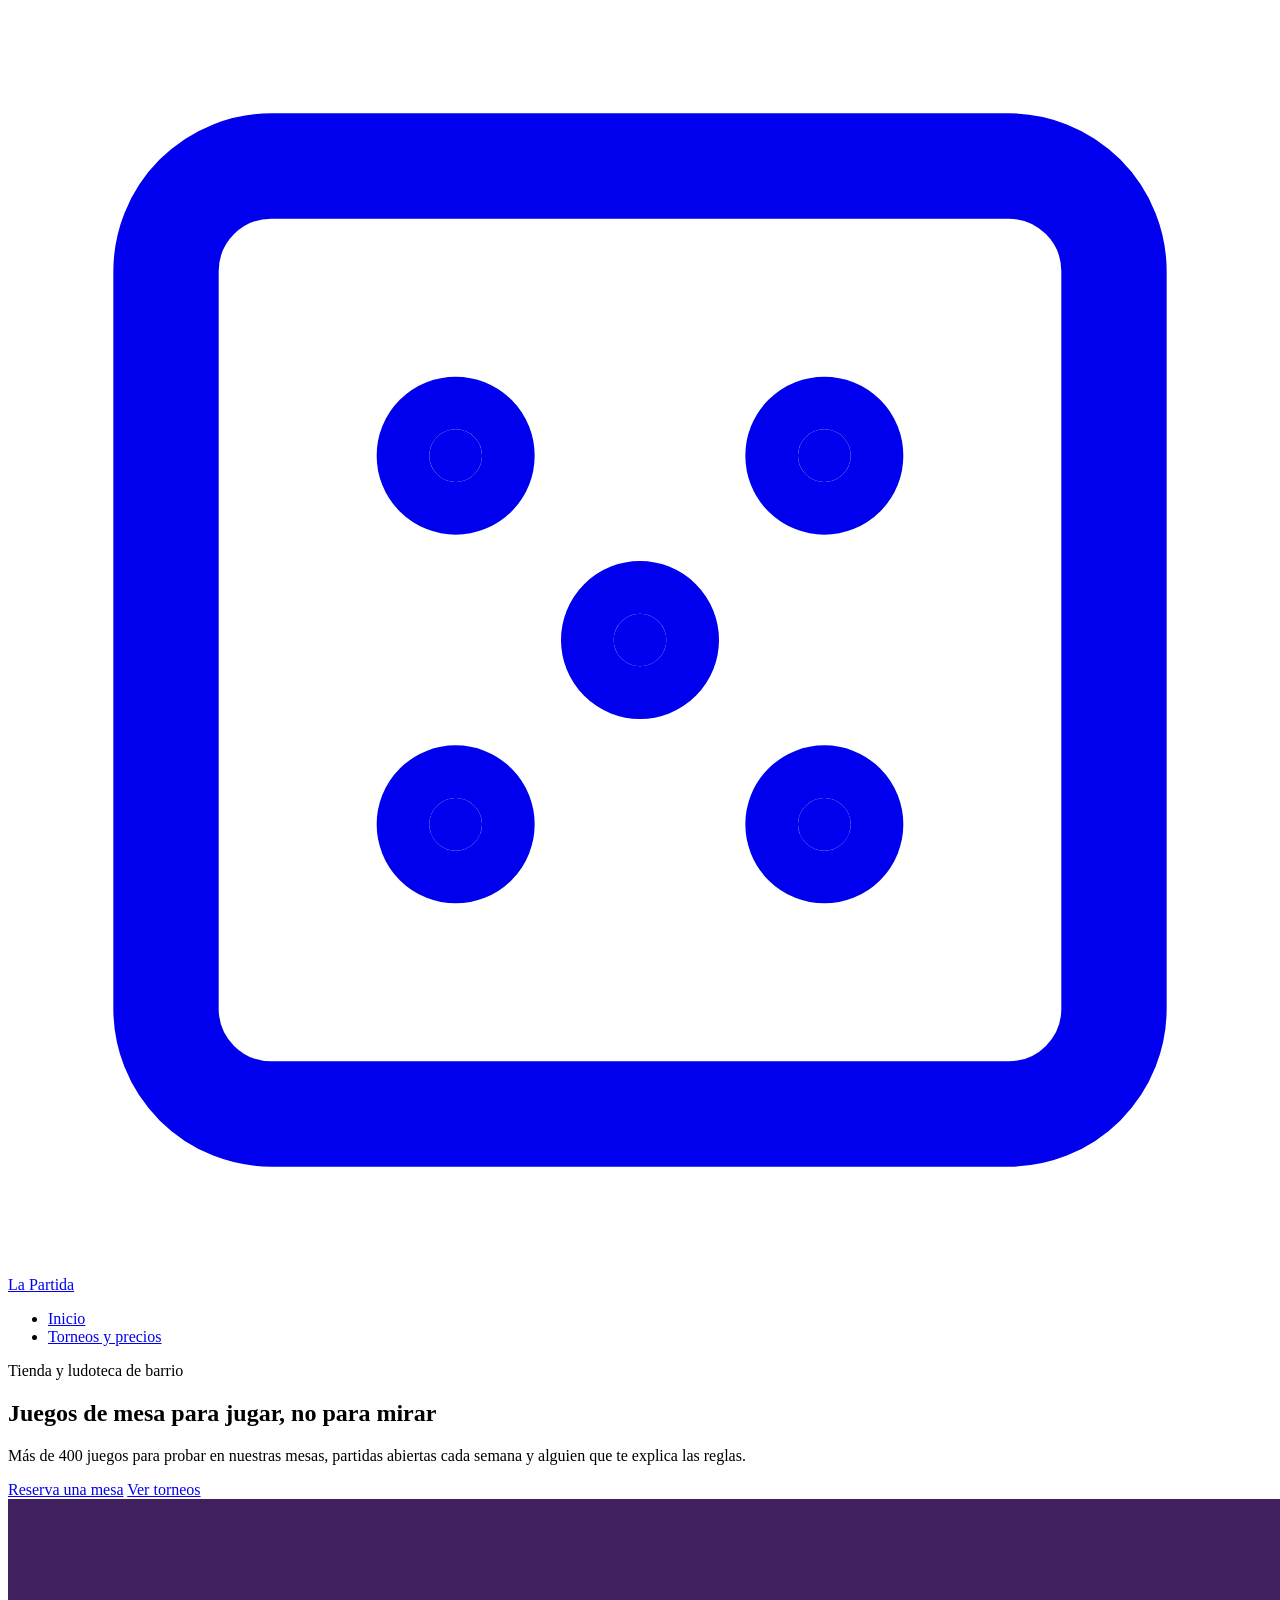
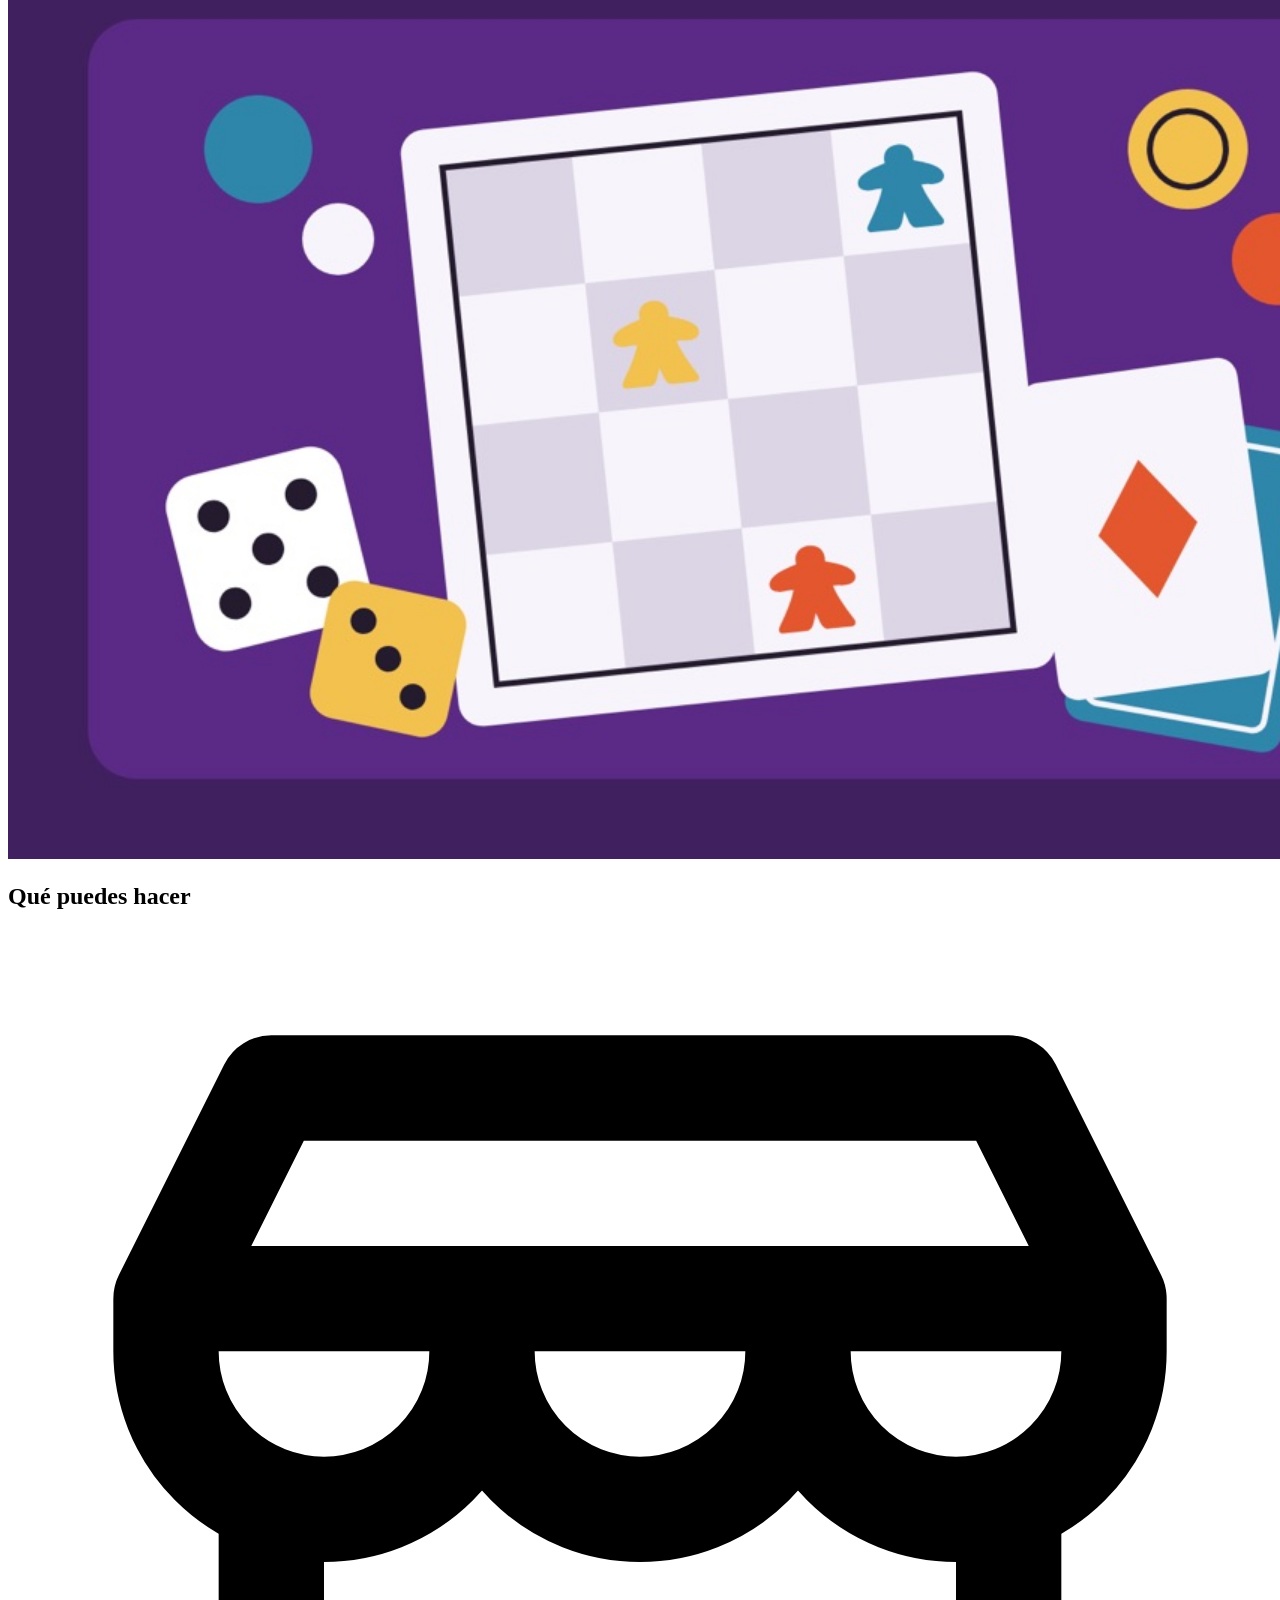
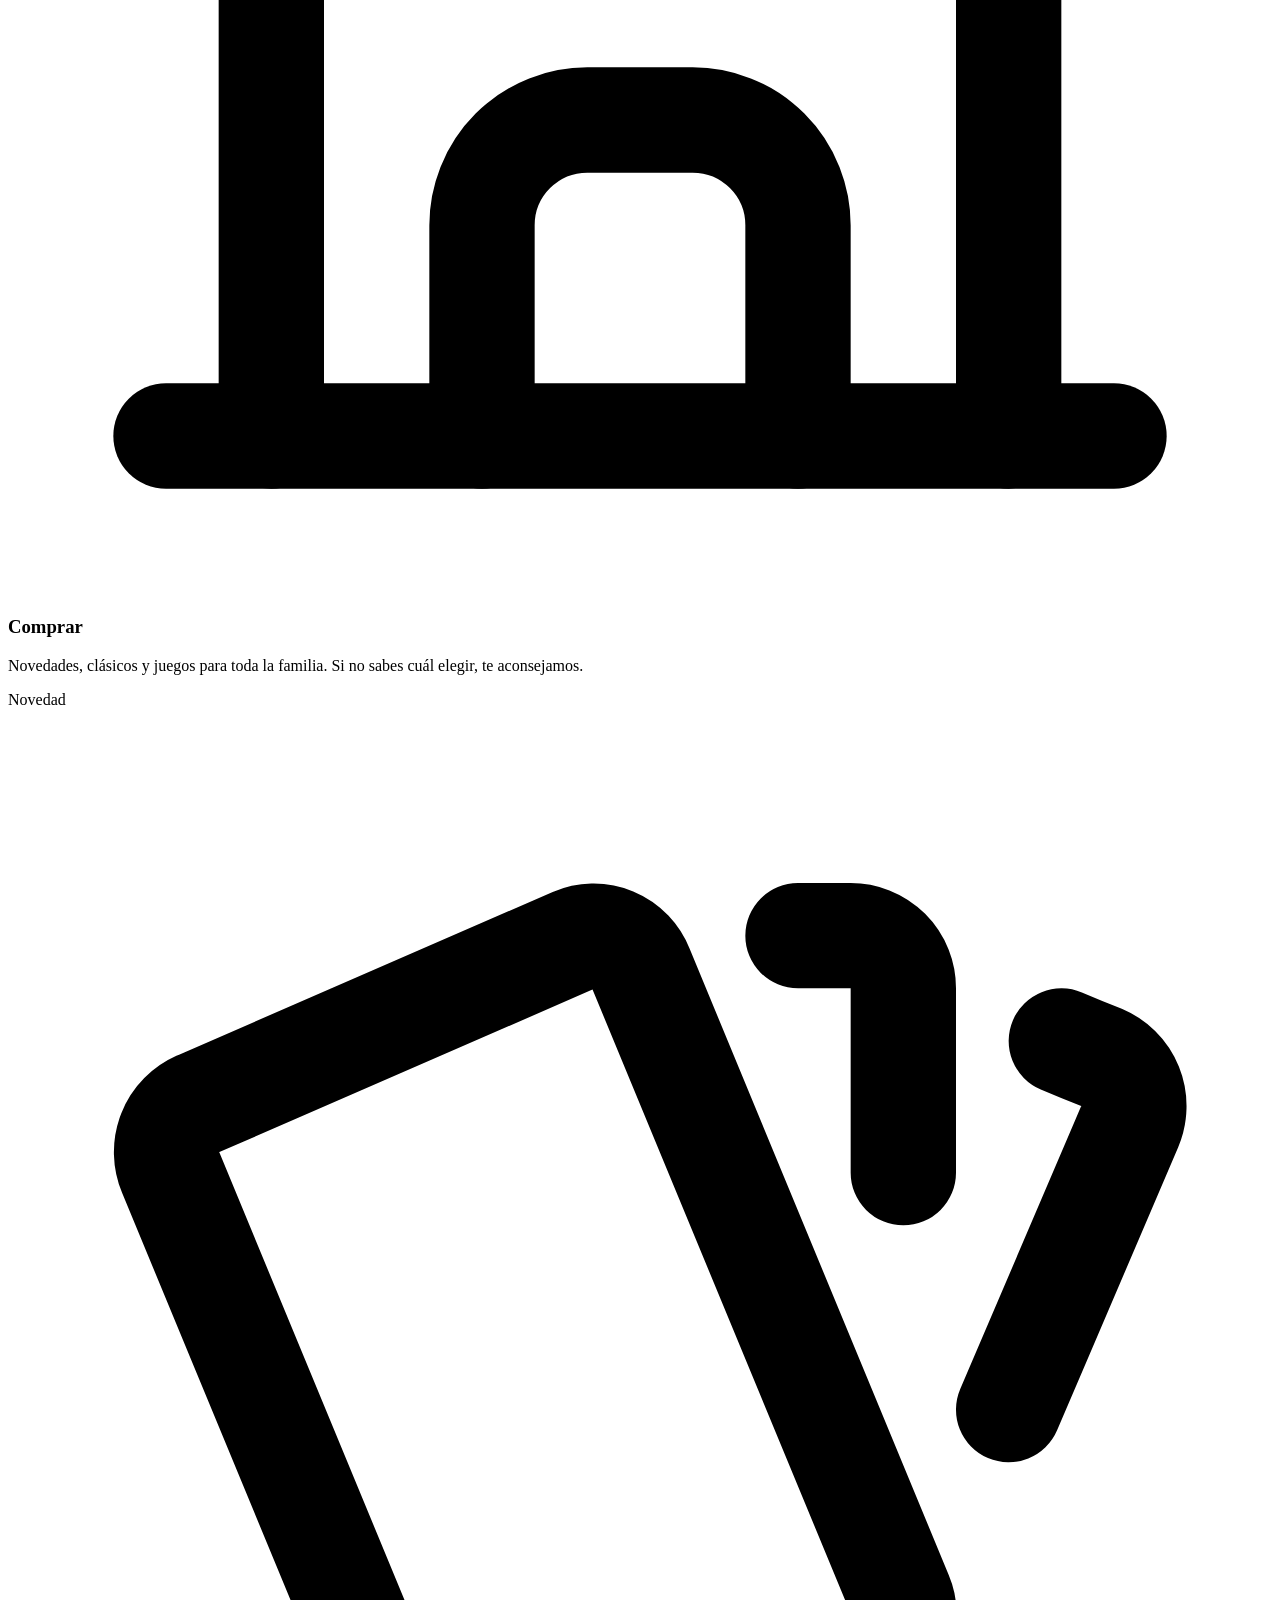
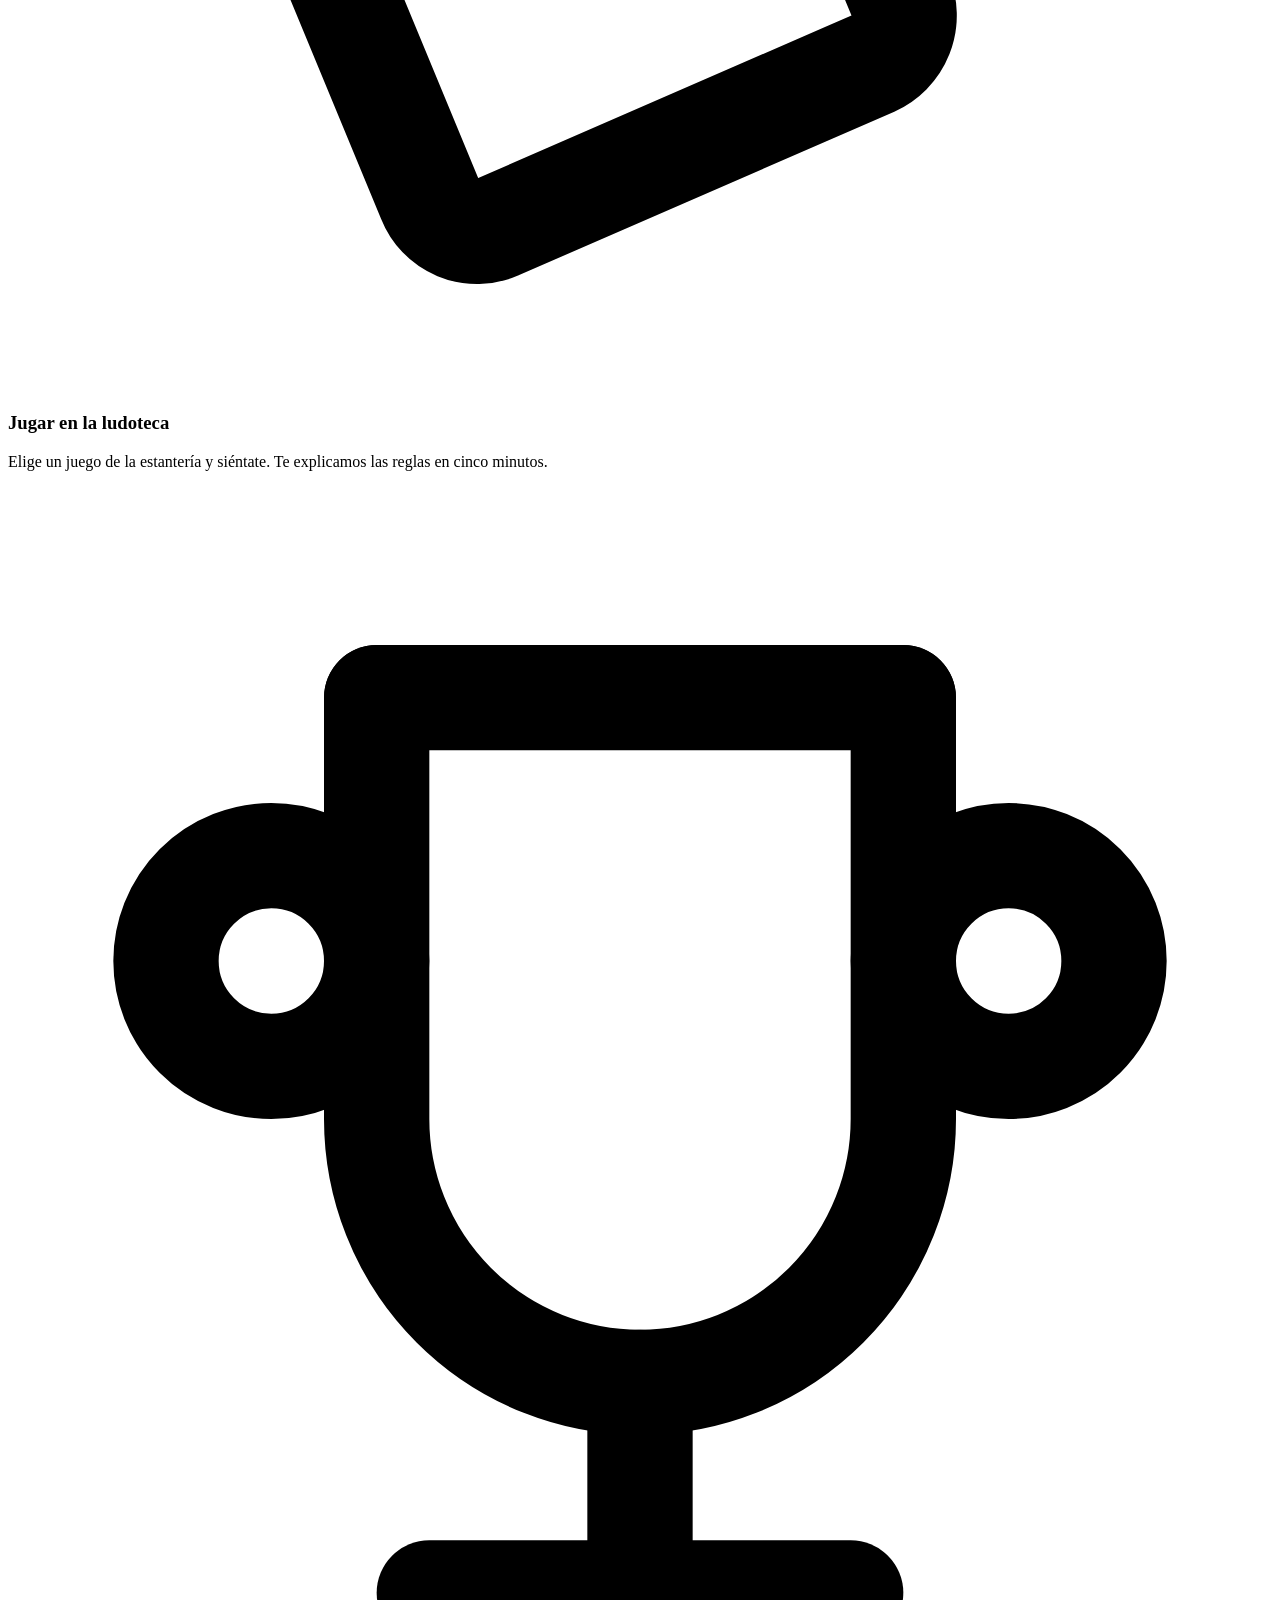
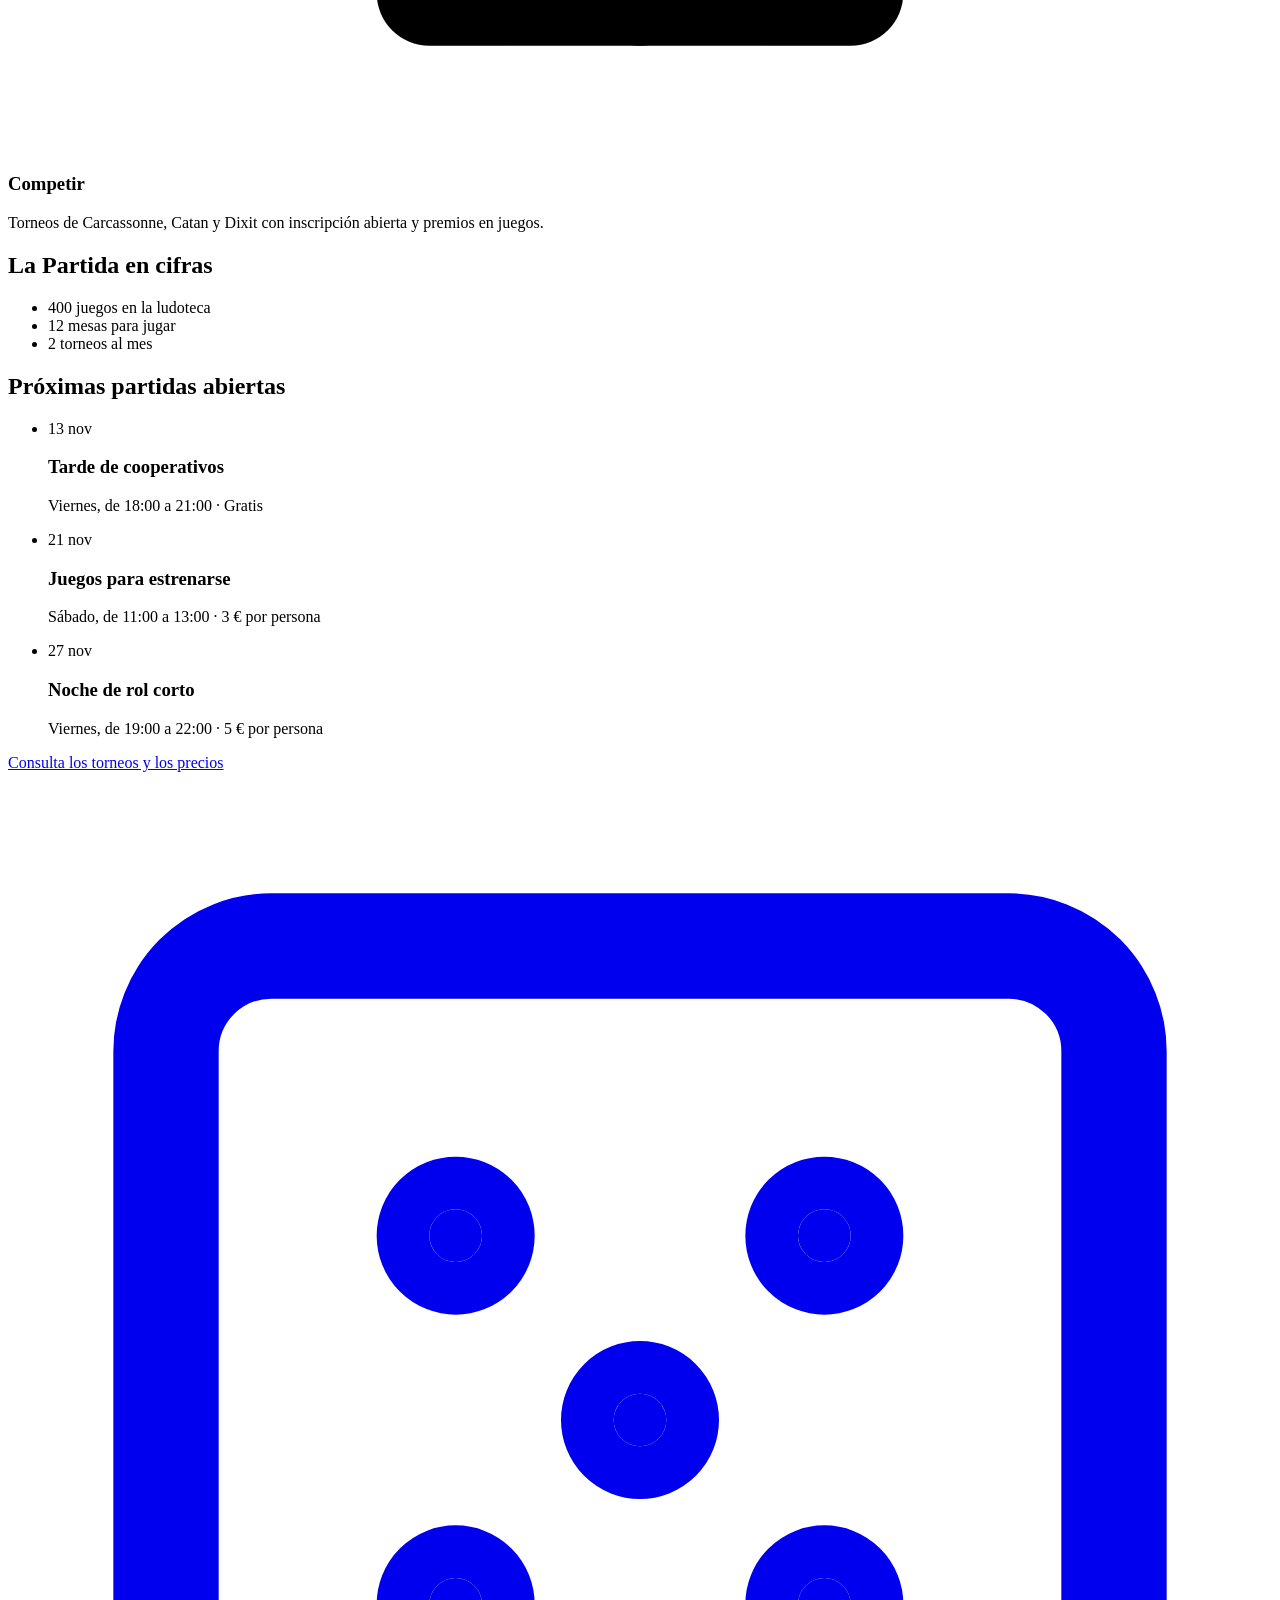
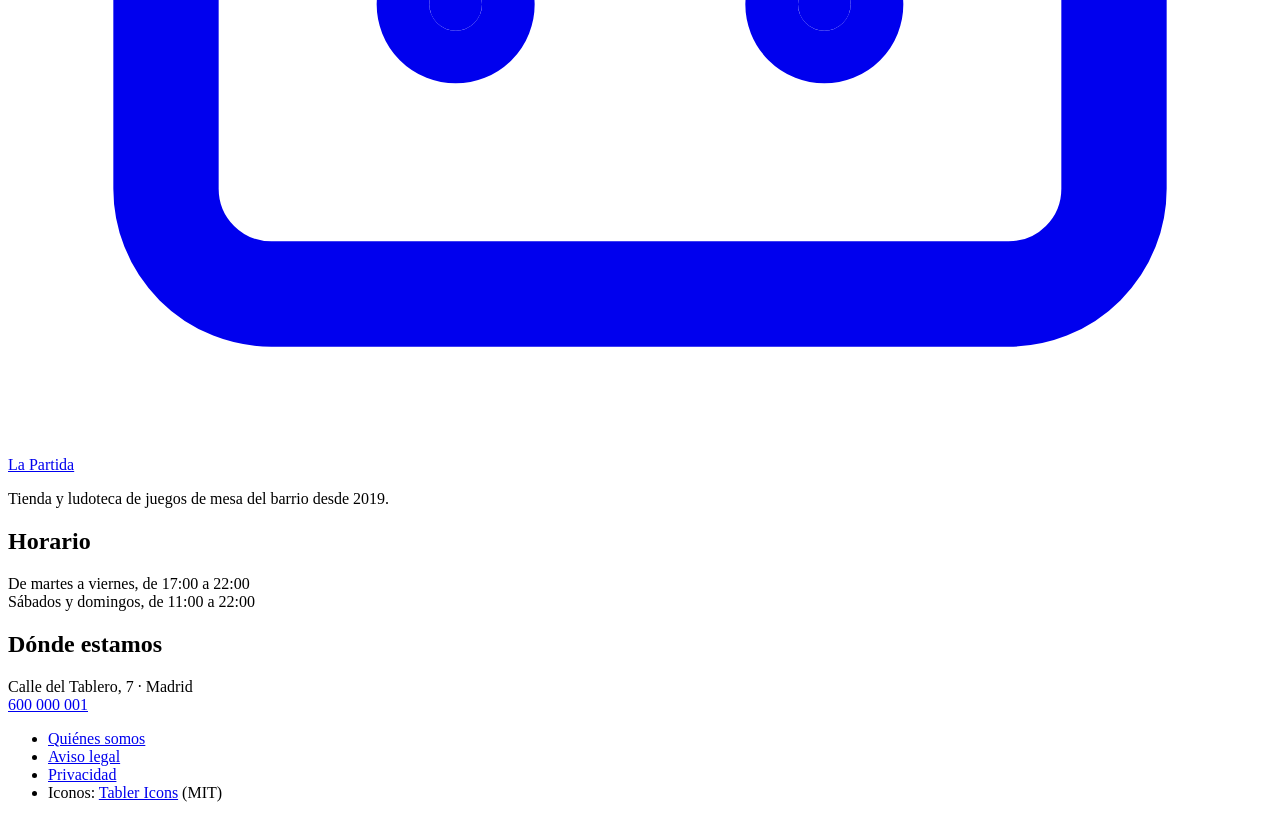
==== index.html @ 41feae47 "Add files via upload" ====
<!DOCTYPE html>
<html lang="es">
<head>
  <meta charset="UTF-8">
  <meta name="viewport" content="width=device-width, initial-scale=1">
  <title>La Partida · Tienda y ludoteca de juegos de mesa</title>
  <link rel="preconnect" href="https://fonts.googleapis.com">
  <link rel="preconnect" href="https://fonts.gstatic.com" crossorigin>
  <link rel="stylesheet" href="https://fonts.googleapis.com/css2?family=Fredoka:wght@600&family=Nunito:wght@400;700&display=swap">
</head>
<body>
  <!-- Iconos de Tabler Icons (https://tabler.io/icons), licencia MIT -->
  <header class="cabecera">
    <div class="contenedor cabecera-contenido">
      <a class="logo" href="index.html">
        <svg viewBox="0 0 24 24" fill="none" stroke="currentColor" stroke-width="2" stroke-linecap="round" stroke-linejoin="round" aria-hidden="true"><path d="M3 3m0 2a2 2 0 0 1 2 -2h14a2 2 0 0 1 2 2v14a2 2 0 0 1 -2 2h-14a2 2 0 0 1 -2 -2z"/><circle cx="8.5" cy="8.5" r=".5" fill="currentColor"/><circle cx="15.5" cy="8.5" r=".5" fill="currentColor"/><circle cx="15.5" cy="15.5" r=".5" fill="currentColor"/><circle cx="8.5" cy="15.5" r=".5" fill="currentColor"/><circle cx="12" cy="12" r=".5" fill="currentColor"/></svg>
        La Partida
      </a>
      <nav class="menu" aria-label="Principal">
        <ul>
          <li><a href="index.html" aria-current="page">Inicio</a></li>
          <li><a href="torneos.html">Torneos y precios</a></li>
        </ul>
      </nav>
    </div>
  </header>

  <main>
    <section class="portada">
      <div class="contenedor portada-contenido">
        <div class="portada-texto">
          <p class="antetitulo">Tienda y ludoteca de barrio</p>
          <h1 class="titulo-portada">Juegos de mesa para jugar, no para mirar</h1>
          <p class="entradilla">Más de 400 juegos para probar en nuestras mesas, partidas abiertas cada semana y alguien que te explica las reglas.</p>
          <div class="botones">
            <a class="boton" href="reserva.html">Reserva una mesa</a>
            <a class="boton boton-contorno" href="torneos.html">Ver torneos</a>
          </div>
        </div>
        <img class="portada-imagen" src="img/portada-960.jpg" alt="Dados, fichas y cartas alrededor de un tablero" width="1440" height="960">
      </div>
    </section>

    <section class="seccion">
      <div class="contenedor">
        <h2>Qué puedes hacer</h2>
        <div class="rejilla">
          <article class="tarjeta">
            <svg class="tarjeta-icono" viewBox="0 0 24 24" fill="none" stroke="currentColor" stroke-width="2" stroke-linecap="round" stroke-linejoin="round" aria-hidden="true"><path d="M3 21l18 0"/><path d="M3 7v1a3 3 0 0 0 6 0v-1m0 1a3 3 0 0 0 6 0v-1m0 1a3 3 0 0 0 6 0v-1h-18l2 -4h14l2 4"/><path d="M5 21l0 -10.15"/><path d="M19 21l0 -10.15"/><path d="M9 21v-4a2 2 0 0 1 2 -2h2a2 2 0 0 1 2 2v4"/></svg>
            <h3>Comprar</h3>
            <p>Novedades, clásicos y juegos para toda la familia. Si no sabes cuál elegir, te aconsejamos.</p>
          </article>
          <article class="tarjeta">
            <p class="etiqueta etiqueta-esquina">Novedad</p>
            <svg class="tarjeta-icono" viewBox="0 0 24 24" fill="none" stroke="currentColor" stroke-width="2" stroke-linecap="round" stroke-linejoin="round" aria-hidden="true"><path d="M3.604 7.197l7.138 -3.109a.96 .96 0 0 1 1.27 .527l4.924 11.902a1 1 0 0 1 -.514 1.304l-7.137 3.109a.96 .96 0 0 1 -1.271 -.527l-4.924 -11.903a1 1 0 0 1 .514 -1.304z"/><path d="M15 4h1a1 1 0 0 1 1 1v3.5"/><path d="M20 6c.264 .112 .52 .217 .768 .315a1 1 0 0 1 .53 1.311l-2.298 5.374"/></svg>
            <h3>Jugar en la ludoteca</h3>
            <p>Elige un juego de la estantería y siéntate. Te explicamos las reglas en cinco minutos.</p>
          </article>
          <article class="tarjeta">
            <svg class="tarjeta-icono" viewBox="0 0 24 24" fill="none" stroke="currentColor" stroke-width="2" stroke-linecap="round" stroke-linejoin="round" aria-hidden="true"><path d="M8 21l8 0"/><path d="M12 17l0 4"/><path d="M7 4l10 0"/><path d="M17 4v8a5 5 0 0 1 -10 0v-8"/><path d="M5 9m-2 0a2 2 0 1 0 4 0a2 2 0 1 0 -4 0"/><path d="M19 9m-2 0a2 2 0 1 0 4 0a2 2 0 1 0 -4 0"/></svg>
            <h3>Competir</h3>
            <p>Torneos de Carcassonne, Catan y Dixit con inscripción abierta y premios en juegos.</p>
          </article>
        </div>
      </div>
    </section>

    <section class="cifras">
      <div class="contenedor">
        <h2 class="oculto-visual">La Partida en cifras</h2>
        <ul class="cifras-lista">
          <li class="cifra"><span class="cifra-numero">400</span> juegos en la ludoteca</li>
          <li class="cifra"><span class="cifra-numero">12</span> mesas para jugar</li>
          <li class="cifra"><span class="cifra-numero">2</span> torneos al mes</li>
        </ul>
      </div>
    </section>

    <section class="seccion">
      <div class="contenedor">
        <h2>Próximas partidas abiertas</h2>
        <ul class="eventos">
          <li class="evento">
            <p class="evento-fecha"><span class="evento-dia">13</span> nov</p>
            <div>
              <h3 class="evento-titulo">Tarde de cooperativos</h3>
              <p class="evento-datos">Viernes, de 18:00 a 21:00 · Gratis</p>
            </div>
          </li>
          <li class="evento">
            <p class="evento-fecha"><span class="evento-dia">21</span> nov</p>
            <div>
              <h3 class="evento-titulo">Juegos para estrenarse</h3>
              <p class="evento-datos">Sábado, de 11:00 a 13:00 · 3 € por persona</p>
            </div>
          </li>
          <li class="evento">
            <p class="evento-fecha"><span class="evento-dia">27</span> nov</p>
            <div>
              <h3 class="evento-titulo">Noche de rol corto</h3>
              <p class="evento-datos">Viernes, de 19:00 a 22:00 · 5 € por persona</p>
            </div>
          </li>
        </ul>
        <p><a href="torneos.html">Consulta los torneos y los precios</a></p>
      </div>
    </section>
  </main>

  <footer class="pie">
    <div class="contenedor pie-contenido">
      <div class="pie-marca">
        <a class="logo" href="index.html">
          <svg viewBox="0 0 24 24" fill="none" stroke="currentColor" stroke-width="2" stroke-linecap="round" stroke-linejoin="round" aria-hidden="true"><path d="M3 3m0 2a2 2 0 0 1 2 -2h14a2 2 0 0 1 2 2v14a2 2 0 0 1 -2 2h-14a2 2 0 0 1 -2 -2z"/><circle cx="8.5" cy="8.5" r=".5" fill="currentColor"/><circle cx="15.5" cy="8.5" r=".5" fill="currentColor"/><circle cx="15.5" cy="15.5" r=".5" fill="currentColor"/><circle cx="8.5" cy="15.5" r=".5" fill="currentColor"/><circle cx="12" cy="12" r=".5" fill="currentColor"/></svg>
          La Partida
        </a>
        <p>Tienda y ludoteca de juegos de mesa del barrio desde 2019.</p>
      </div>
      <div class="pie-horario">
        <h2 class="pie-titulo">Horario</h2>
        <p>De martes a viernes, de 17:00 a 22:00<br>Sábados y domingos, de 11:00 a 22:00</p>
      </div>
      <div class="pie-contacto">
        <h2 class="pie-titulo">Dónde estamos</h2>
        <p>Calle del Tablero, 7 · Madrid<br>
          <a href="tel:+34600000001">600 000 001</a></p>
      </div>
      <nav class="pie-enlaces" aria-label="Pie">
        <ul>
          <li><a href="quienes-somos.html">Quiénes somos</a></li>
          <li><a href="aviso-legal.html">Aviso legal</a></li>
          <li><a href="privacidad.html">Privacidad</a></li>
          <li>Iconos: <a href="https://tabler.io/icons">Tabler Icons</a> (MIT)</li>
        </ul>
      </nav>
    </div>
  </footer>
</body>
</html>
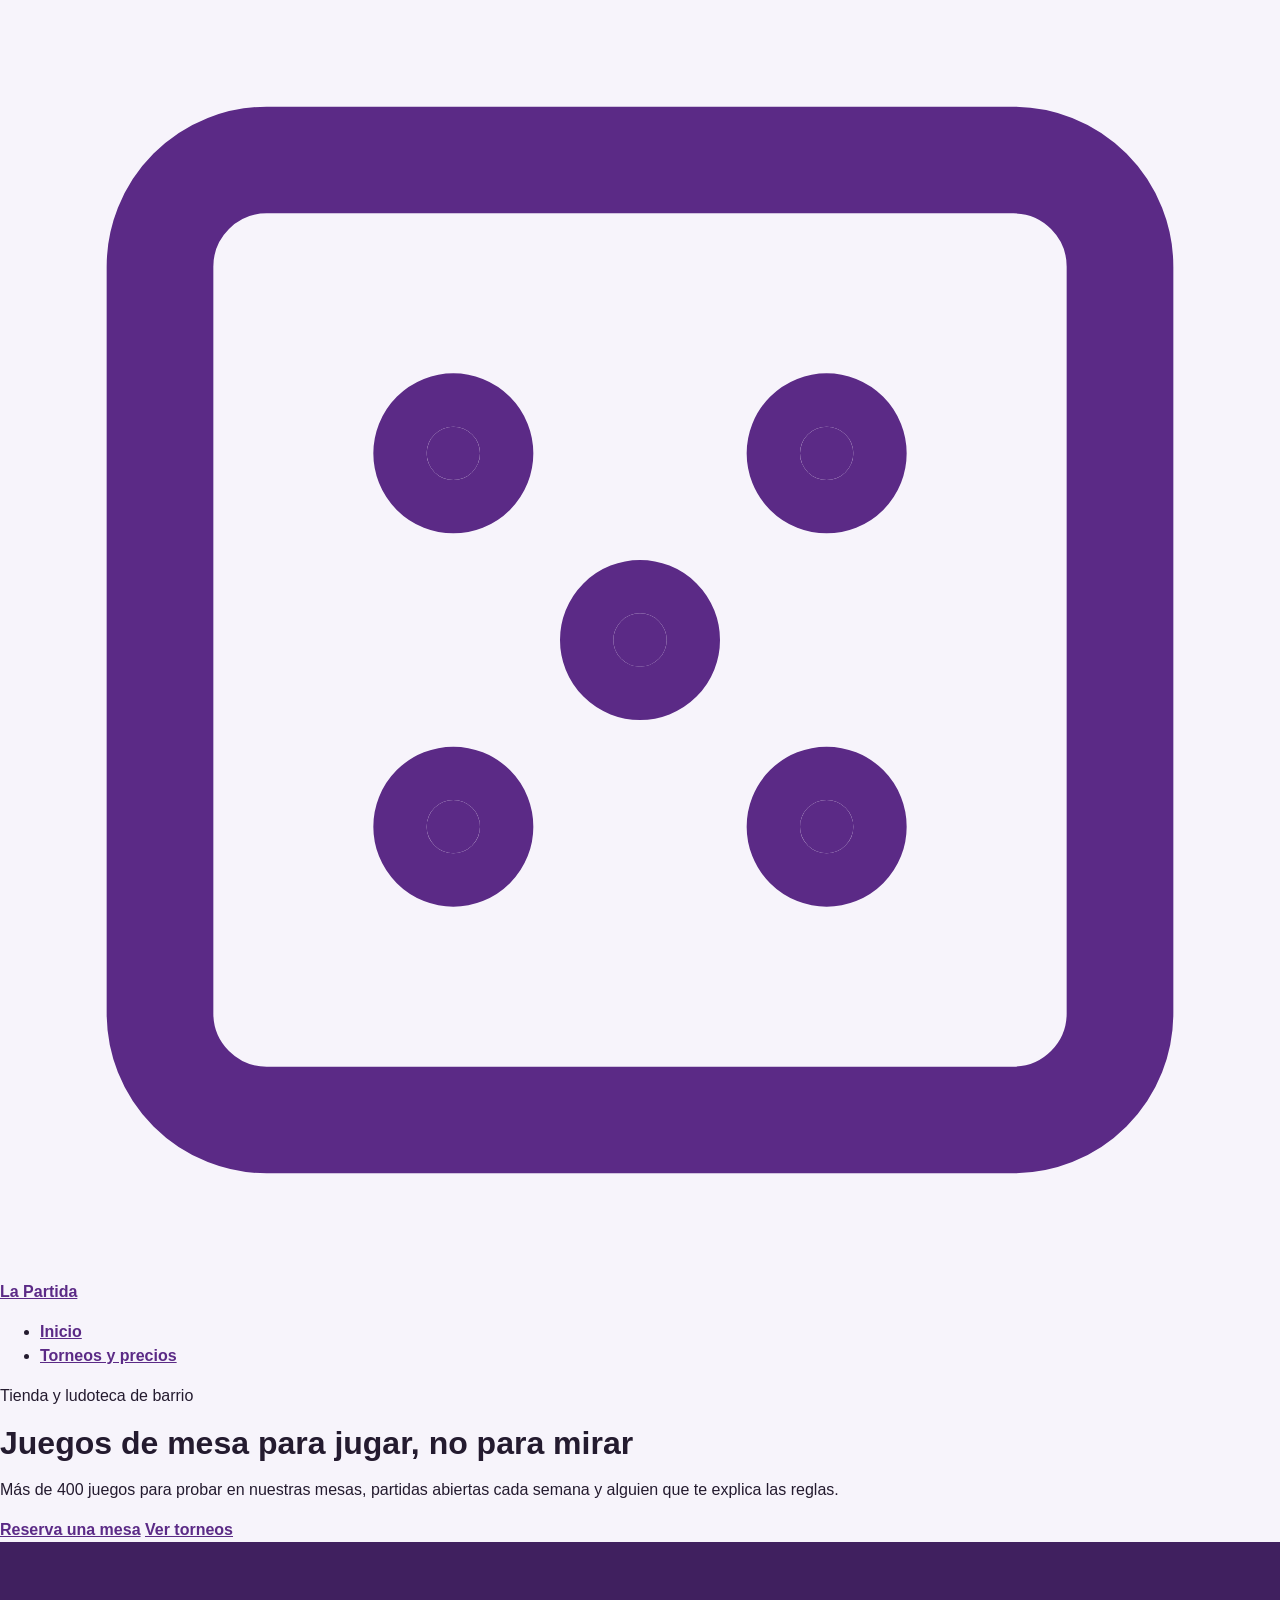
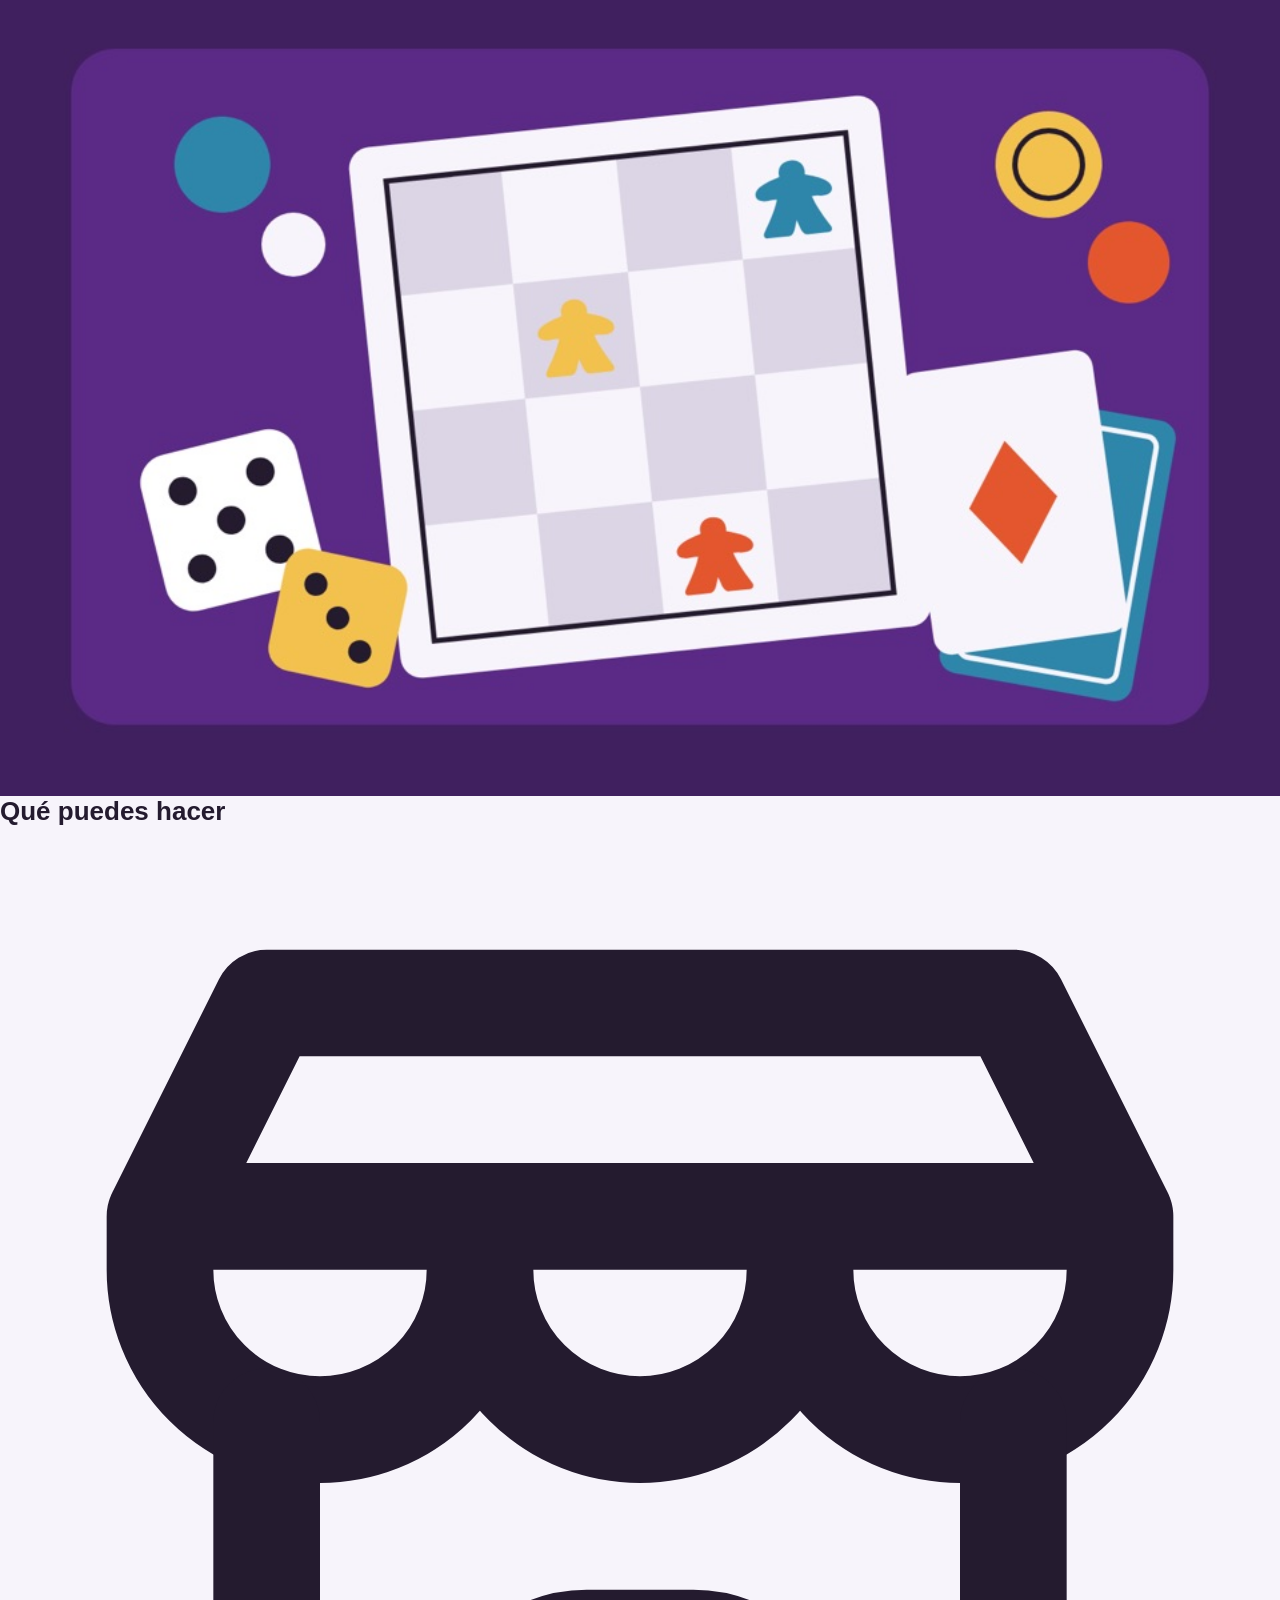
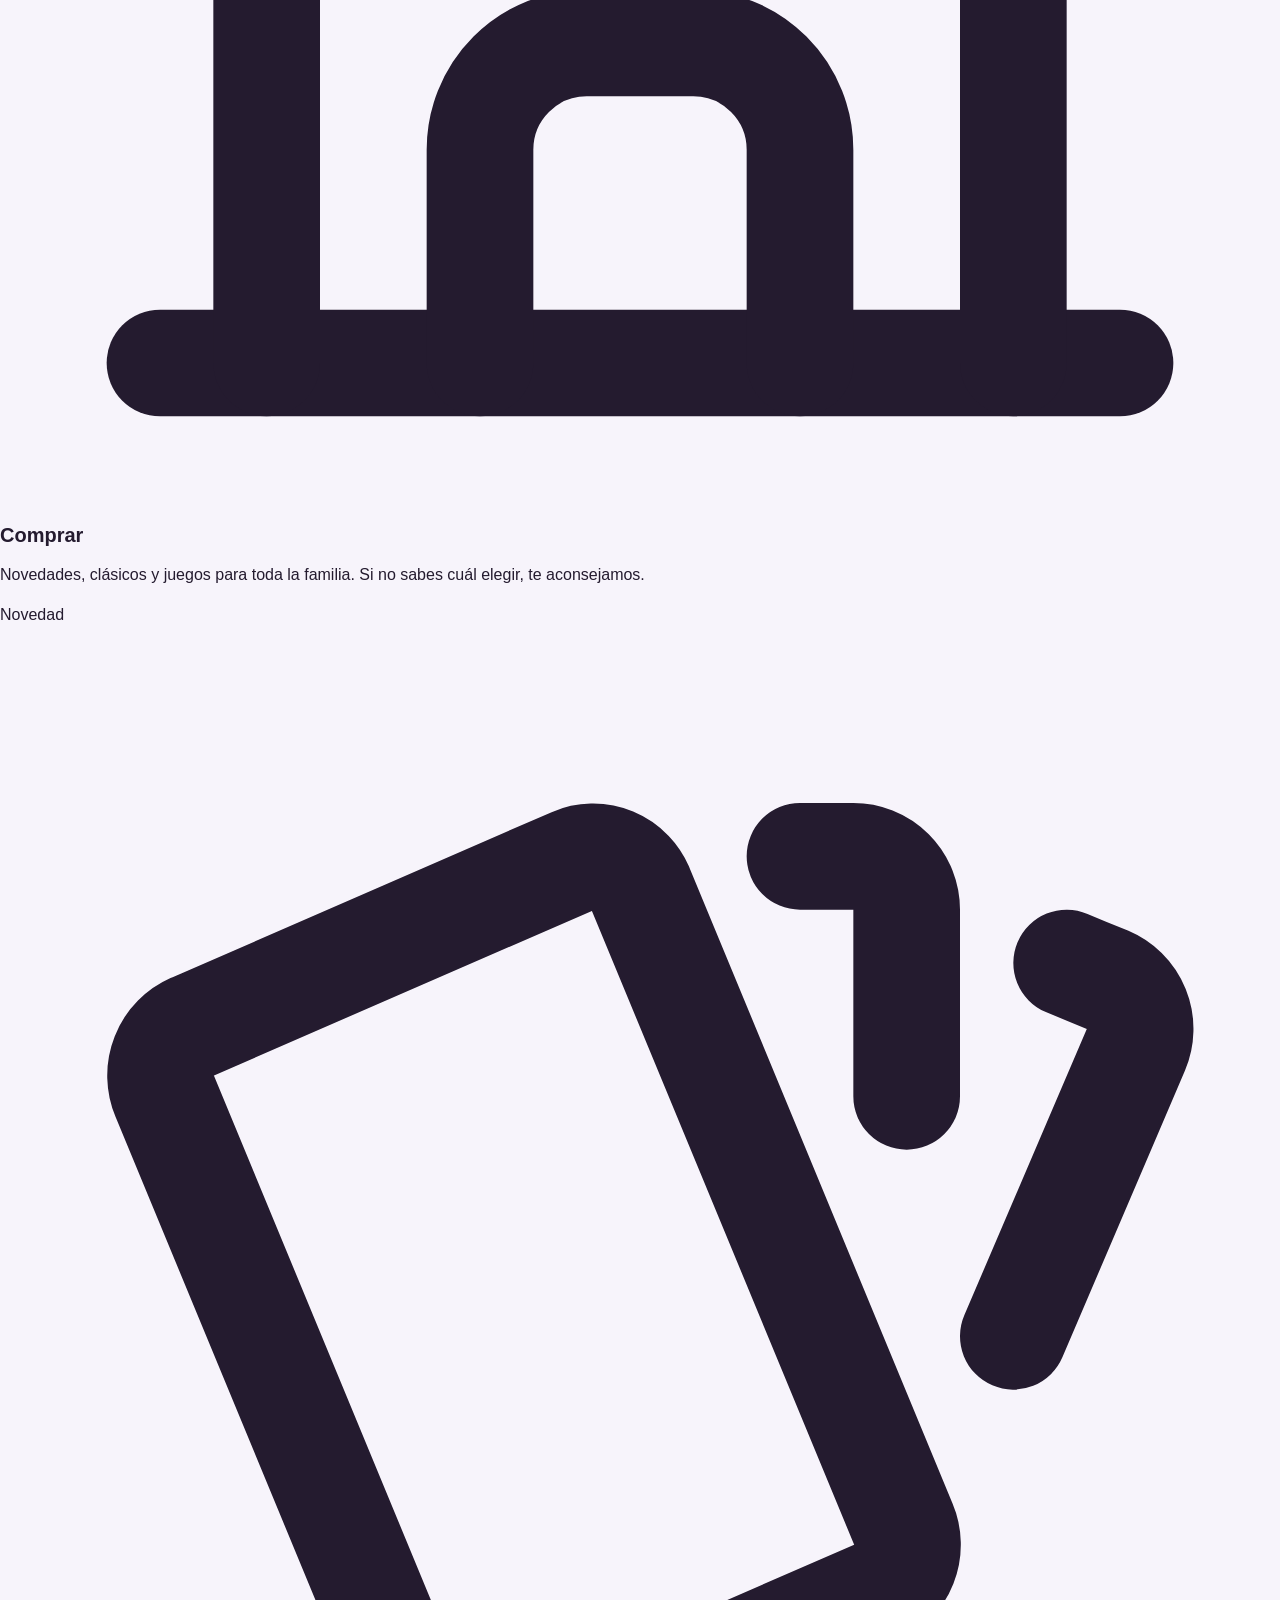
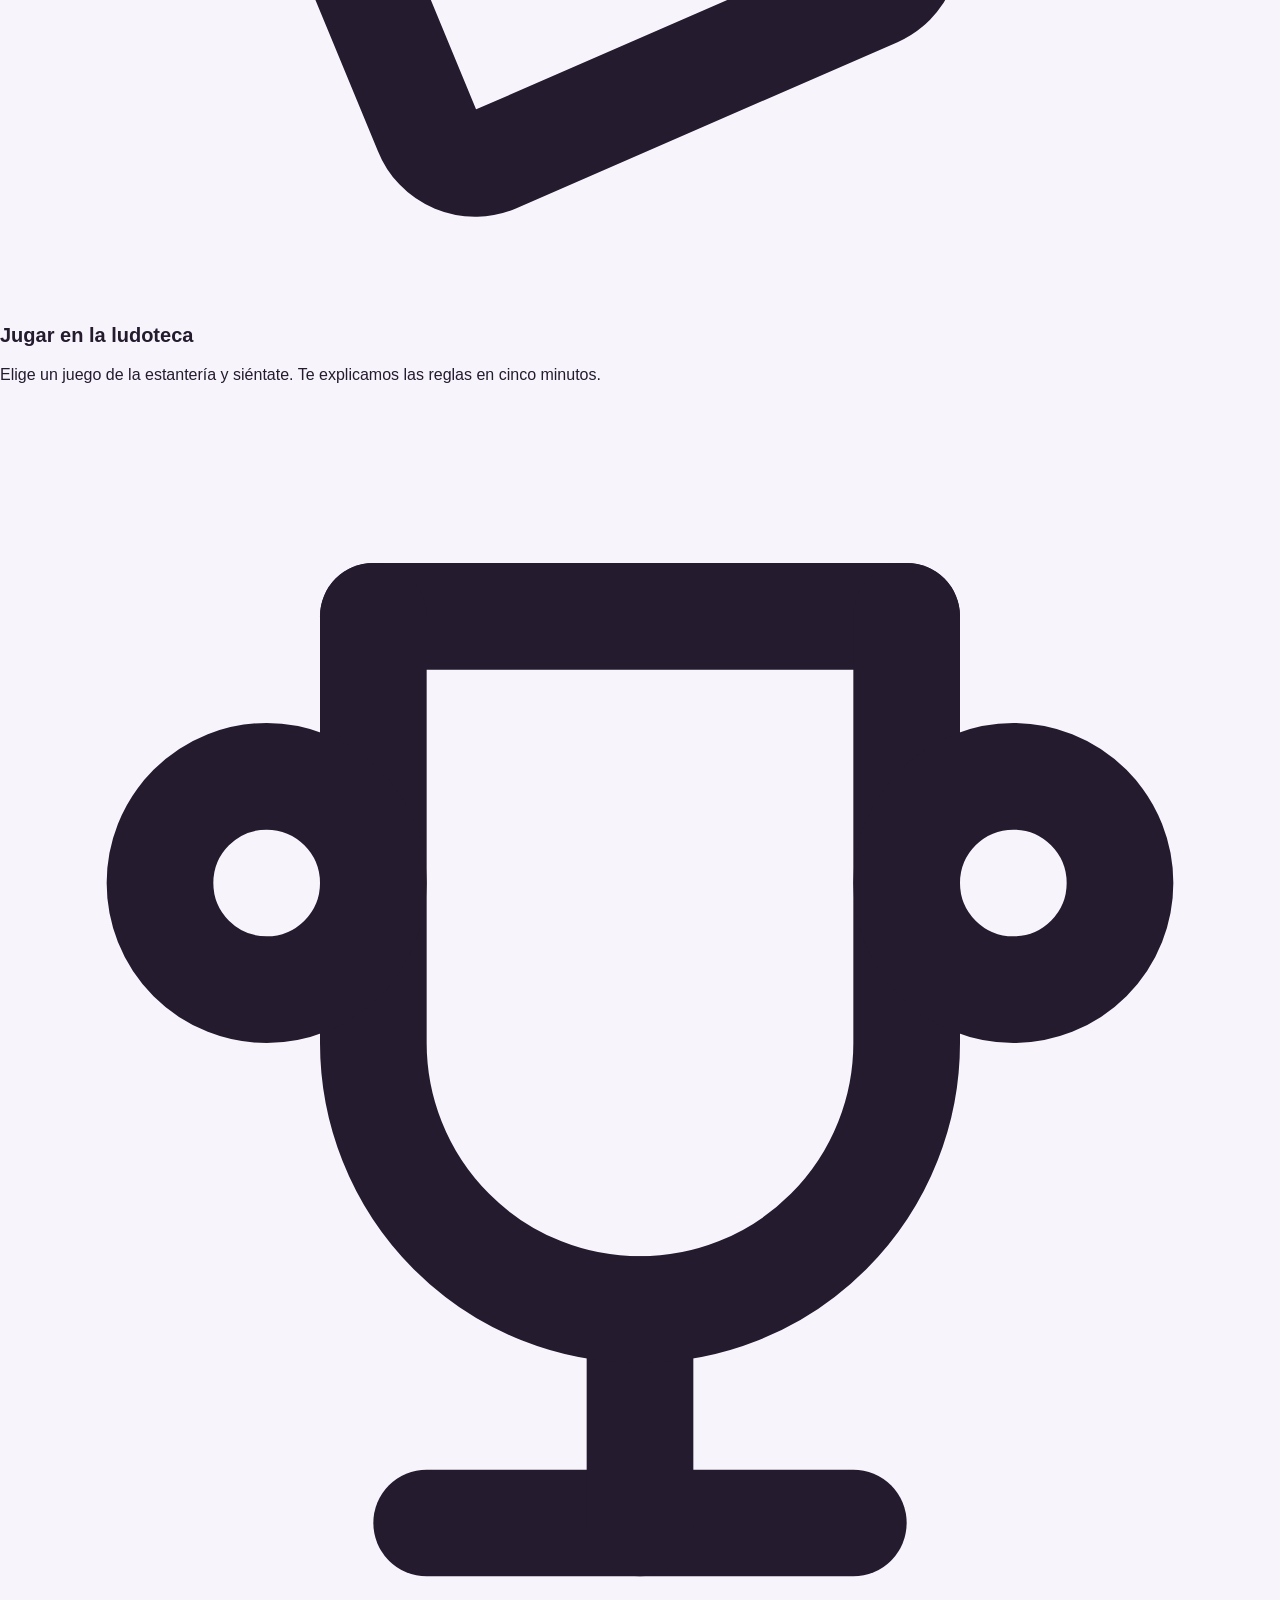
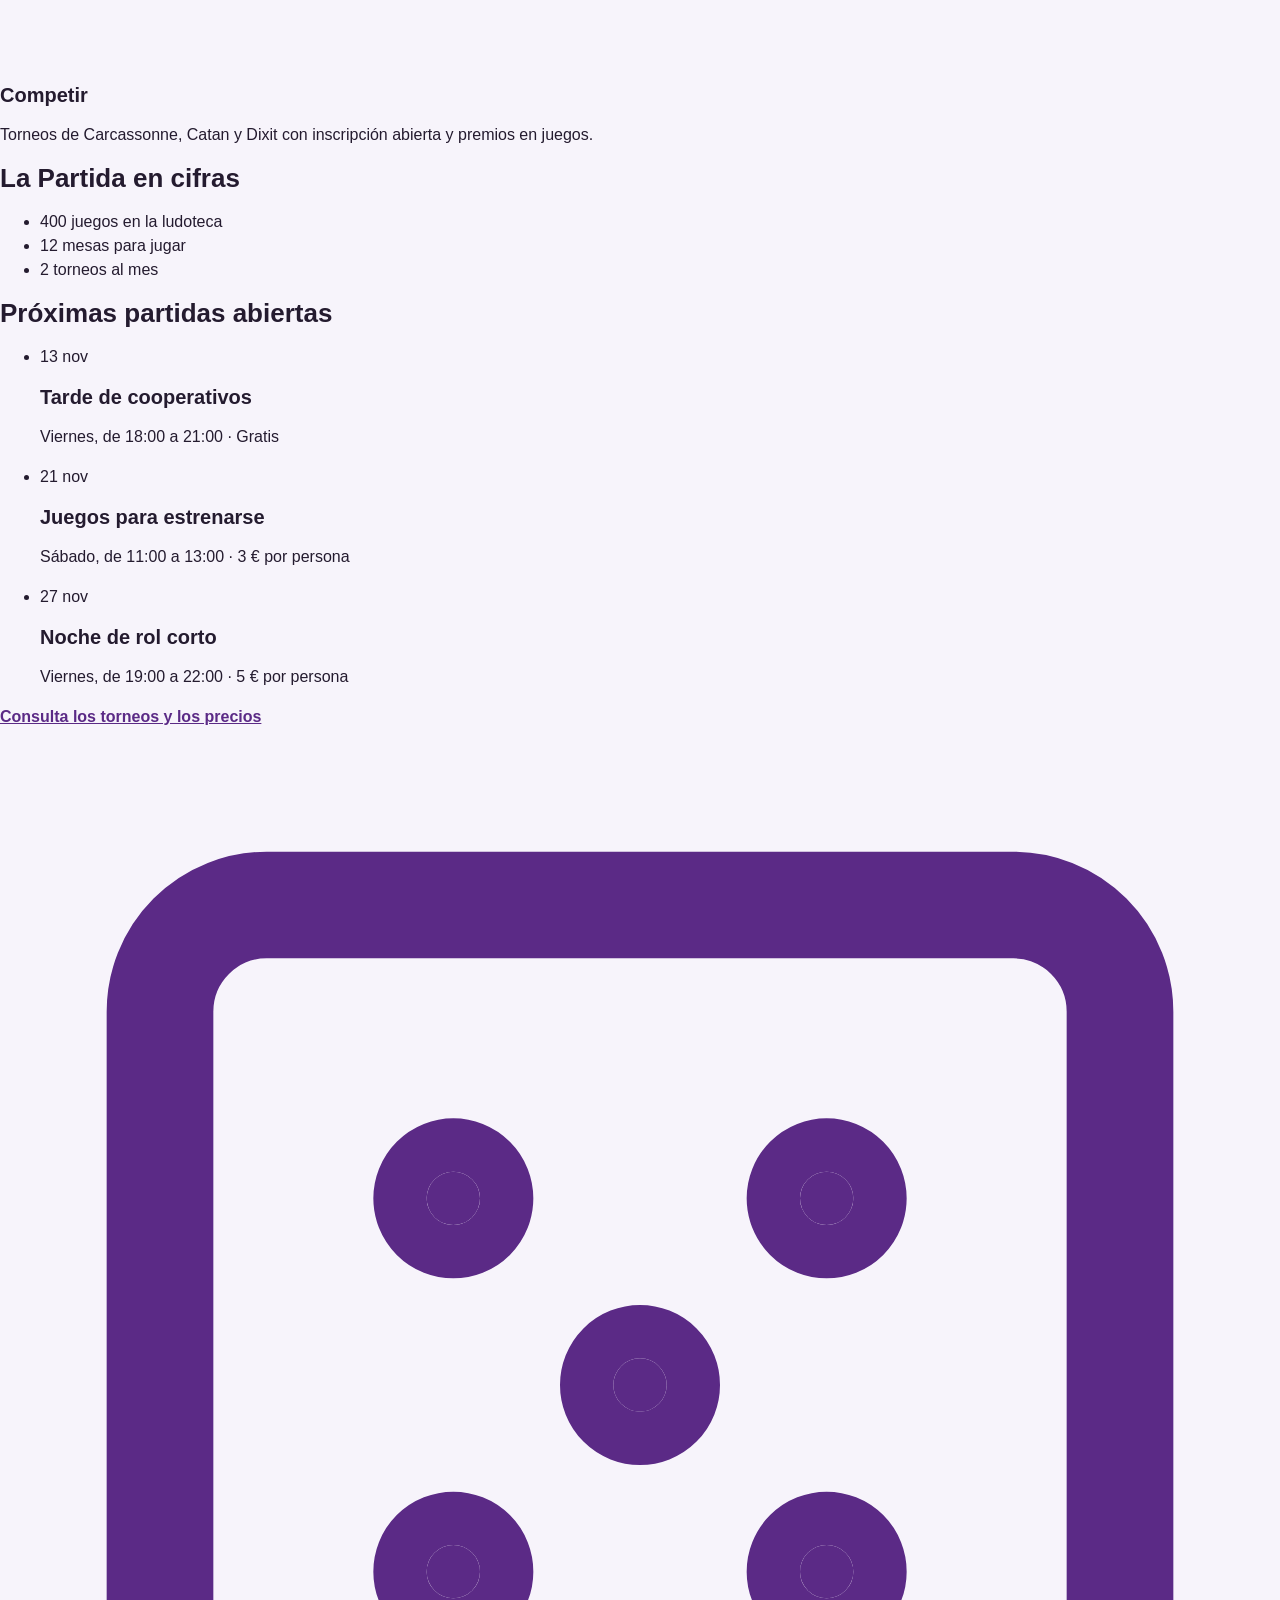
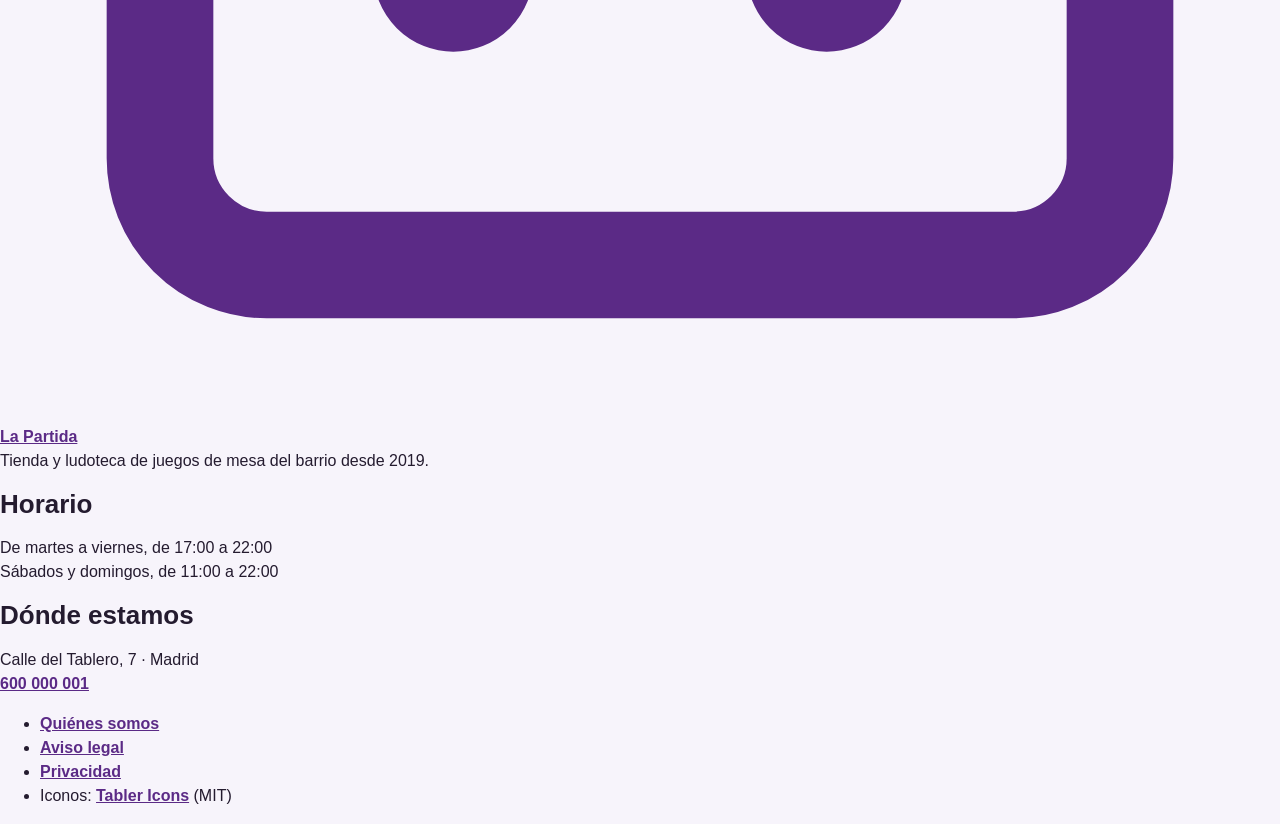
==== commit c386eb7b: "seccion hojas, variables y reset hecha" ====
--- a/index.html
+++ b/index.html
@@ -7,6 +7,10 @@
   <link rel="preconnect" href="https://fonts.googleapis.com">
   <link rel="preconnect" href="https://fonts.gstatic.com" crossorigin>
   <link rel="stylesheet" href="https://fonts.googleapis.com/css2?family=Fredoka:wght@600&family=Nunito:wght@400;700&display=swap">
+  <link rel="stylesheet" href="css/variables.css">
+  <link rel="stylesheet" href="css/estilos.css">
+  <link rel="stylesheet" href="css/oscuro.css" media="screen and (prefers-color-scheme: dark)">
+  <link rel="stylesheet" href="css/impresion.css" media="print">
 </head>
 <body>
   <!-- Iconos de Tabler Icons (https://tabler.io/icons), licencia MIT -->
--- a/css/variables.css
+++ b/css/variables.css
@@ -0,0 +1,62 @@
+:root {
+    /*Colores*/
+    --color-primario: #5B2A86;
+    --color-primario-oscuro: #40205F;
+    --color-acento: #F2C14E;
+    --color-fondo: #F7F4FB;
+    --color-superficie: #FFFFFF;
+    --color-texto: #241B2F;
+    --color-texto-suave: #5F566B;
+    --color-borde-suave: #DCD5E5;
+    --color-enlace: #5B2A86;
+    --color-texto-sobre-primario: #FFFFFF;
+    --color-texto-sobre-acento: #241B2F;
+
+    /*tipografia*/
+    --fuente-titulos: Fredoka, sans-serif;
+    --fuente-texto: Nunito, sans-serif;
+
+    --tamano-texto-base: 16px;
+    --tamano-entradilla: 20px;
+    --tamano-pequeno: 14px;
+
+    --tamano-portada-movil: 40px;
+    --tamano-portada-escritorio: 56px;
+    --tamano-h1-movil: 32px;
+    --tamano-h2-movil: 26px;
+    --tamano-h3-movil: 20px;
+    --tamano-h1-escritorio: 44px;
+    --tamano-h2-escritorio: 32px;
+    --tamano-h3-escritorio: 24px;
+
+    --interlineado-texto: 1.5;
+    --interlineado-titulos: 1.2;
+    --interlineado-portada: 1.1;
+
+    /*espacios*/
+    --espacio-4: 4px;
+    --espacio-8: 8px;
+    --espacio-16: 16px;
+    --espacio-24: 24px;
+    --espacio-32: 32px;
+    --espacio-48: 48px;
+    --espacio-64: 64px;
+
+    /*reticula*/
+    --ancho-maximo: 1120px;
+    --margen-lateral: 16px;
+    --medianil: 16px;
+
+    /*Formas*/
+    --radio-etiqueta: 4px;
+    --radio-tarjeta: 12px;
+    --radio-boton: 999px; /* totalmente redondeado */
+    --sombra: 0 2px 8px rgb(36 27 47 / 0.12);
+}
+
+@media (min-width: 48rem) {
+    :root {
+        --margen-lateral: 24px;
+        --medianil: 24px;
+    }
+}
--- a/css/estilos.css
+++ b/css/estilos.css
@@ -0,0 +1,67 @@
+/* 1. Reset y elementos*/
+
+*,*::before,*::after{
+    box-sizing: border-box;
+}
+body{
+    margin: 0;
+    font-family: var(--fuente-texto);
+    font-size: var(--tamano-texto-base);
+    line-height: var(--interlineado-texto);
+    color:var(--color-texto);
+    background: var(--color-fondo);
+}
+h1,h2,h3{
+    font-family: var(--fuente-titulos);
+    font-weight: 600;
+    line-height: var(--interlineado-titulos);
+    margin-top: 0;
+    margin-bottom: var(--espacio-16);
+}
+
+h1{
+    font-size: var(--tamano-h1-movil);
+}
+
+h2{
+    font-size: var(--tamano-h2-movil);
+}
+
+h3{
+    font-size: var(--tamano-h3-movil);
+}
+
+p {
+    margin-top: 0;
+    margin-bottom: var(--espacio-16);
+}
+
+a{
+    color:var(--color-enlace);
+    font-weight: 700;
+}
+
+a:focus-visible{
+    outline: 2px solid var(--color-texto);
+    outline-offset: 2px;
+}
+
+img{
+    display: block;
+    max-width: 100%;
+    height: auto;
+}
+
+svg{
+    display:block;
+}
+
+
+
+/* 2. Componentes*/
+
+
+/* 3. Utilidades*/
+
+
+/* 4. Maquetación*/
